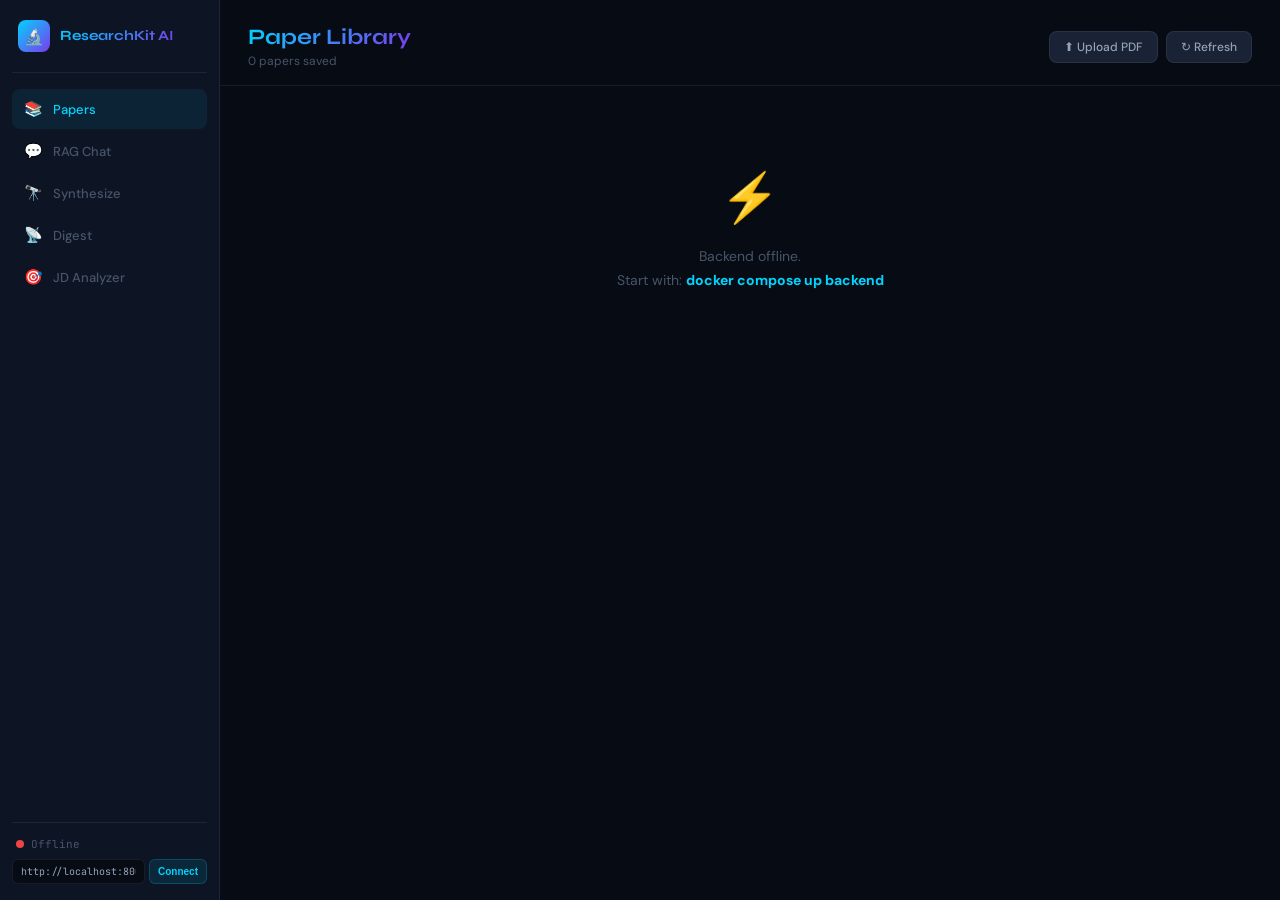
==== frontend/index.html @ 14a019ec "Initial release - ResearchKit AI v1.1.0 Full-stack AI researcher toolkit: RAG chat, PDF upload, lite" ====
<!DOCTYPE html>
<html lang="en">
<head>
  <meta charset="UTF-8" />
  <meta name="viewport" content="width=device-width, initial-scale=1.0" />
  <title>ResearchKit AI</title>
  <link rel="preconnect" href="https://fonts.googleapis.com" />
  <link href="https://fonts.googleapis.com/css2?family=Syne:wght@600;700;800&family=DM+Sans:ital,wght@0,300;0,400;0,500;0,600;1,400&family=JetBrains+Mono:wght@400;500&display=swap" rel="stylesheet" />
  <link rel="stylesheet" href="css/style.css" />
</head>
<body>

  <!-- ═══ SIDEBAR ═══ -->
  <aside class="sidebar">
    <div class="sidebar-logo">
      <div class="logo-icon">🔬</div>
      <span class="logo-text">ResearchKit AI</span>
    </div>

    <nav class="sidebar-nav">
      <button class="nav-item active" data-view="papers">
        <span class="nav-icon">📚</span>
        <span>Papers</span>
      </button>
      <button class="nav-item" data-view="chat">
        <span class="nav-icon">💬</span>
        <span>RAG Chat</span>
      </button>
      <button class="nav-item" data-view="synth">
        <span class="nav-icon">🔭</span>
        <span>Synthesize</span>
      </button>
      <button class="nav-item" data-view="digest">
        <span class="nav-icon">📡</span>
        <span>Digest</span>
      </button>
      <button class="nav-item" data-view="jd">
        <span class="nav-icon">🎯</span>
        <span>JD Analyzer</span>
      </button>
    </nav>

    <div class="sidebar-footer">
      <div class="backend-status">
        <span class="status-dot" id="statusDot"></span>
        <span class="status-label" id="statusLabel">Connecting…</span>
      </div>
      <div class="backend-url-row">
        <input type="text" id="backendUrlInput" class="backend-url-input"
               placeholder="http://localhost:8000" />
        <button class="btn-connect" id="btnConnect">Connect</button>
      </div>
    </div>
  </aside>

  <!-- ═══ MAIN CONTENT ═══ -->
  <main class="main">

    <!-- ── PAPERS VIEW ── -->
    <div class="view active" id="view-papers">
      <div class="view-header">
        <div>
          <h1 class="view-title">Paper Library</h1>
          <p class="view-subtitle"><span id="paperCount">0</span> papers saved</p>
        </div>
        <div class="view-actions">
          <input type="file" id="pdfFileInput" accept=".pdf" style="display:none" />
          <button class="btn-secondary" id="btnUploadPdf">⬆ Upload PDF</button>
          <button class="btn-secondary" id="btnRefresh">↻ Refresh</button>
        </div>
      </div>

      <!-- Upload progress -->
      <div class="upload-progress" id="uploadProgress" style="display:none">
        <div class="upload-bar"><div class="upload-bar-fill" id="uploadBarFill"></div></div>
        <span id="uploadLabel">Uploading…</span>
      </div>

      <!-- Papers grid -->
      <div class="papers-grid" id="papersGrid">
        <div class="empty-state">
          <div class="empty-icon">📄</div>
          <p>No papers saved yet.<br/>
          Install the Chrome extension to save from arXiv/PubMed,<br/>
          or use <strong>Upload PDF</strong> above.</p>
        </div>
      </div>
    </div>

    <!-- ── CHAT VIEW ── -->
    <div class="view" id="view-chat">
      <div class="view-header">
        <div>
          <h1 class="view-title">RAG Chat</h1>
          <p class="view-subtitle">Ask questions across all your saved papers</p>
        </div>
        <button class="btn-secondary" id="btnClearChat">Clear</button>
      </div>

      <div class="chat-container">
        <div class="chat-messages" id="chatMessages">
          <div class="msg msg-ai">
            <div class="msg-label">⚡ ResearchKit AI</div>
            <p>Ask me anything about your saved papers. I'll search across all of them and cite my sources.</p>
          </div>
        </div>

        <div class="chat-input-bar">
          <textarea id="chatInput" class="chat-textarea"
                    placeholder="Ask a question about your papers…" rows="1"></textarea>
          <button class="btn-send" id="btnSend">
            <svg width="18" height="18" viewBox="0 0 24 24" fill="none" stroke="currentColor" stroke-width="2.5">
              <line x1="22" y1="2" x2="11" y2="13"/>
              <polygon points="22 2 15 22 11 13 2 9 22 2"/>
            </svg>
          </button>
        </div>
      </div>
    </div>

    <!-- ── SYNTHESIS VIEW ── -->
    <div class="view" id="view-synth">
      <div class="view-header">
        <div>
          <h1 class="view-title">Literature Synthesis</h1>
          <p class="view-subtitle">Synthesize insights, detect contradictions, find research gaps</p>
        </div>
      </div>

      <div class="synth-layout">
        <div class="synth-form-card">
          <label class="field-label">Research Question</label>
          <textarea id="synthQuestion" class="field-textarea"
            placeholder="e.g. How do diffusion models compare to GANs for image generation?"
            rows="3"></textarea>
          <div class="field-row">
            <label class="field-label" style="margin:0">Depth (chunks)</label>
            <select id="synthTopK" class="field-select">
              <option value="10">Quick (10 chunks)</option>
              <option value="15" selected>Standard (15 chunks)</option>
              <option value="25">Deep (25 chunks)</option>
            </select>
          </div>
          <button class="btn-primary" id="btnSynthesize">Synthesize Literature →</button>
        </div>

        <div class="synth-results" id="synthResults" style="display:none">
          <div class="result-card">
            <div class="result-card-header" style="color:var(--cyan)">📖 Synthesis</div>
            <p class="synth-text" id="synthText"></p>
          </div>
          <div class="result-card" id="contradCard">
            <div class="result-card-header" style="color:#f59e0b">⚡ Contradictions</div>
            <div id="synthContrad"></div>
          </div>
          <div class="result-card">
            <div class="result-card-header" style="color:#a78bfa">🔭 Research Gaps</div>
            <div id="synthGaps"></div>
          </div>
          <div class="result-card">
            <div class="result-card-header" style="color:var(--text-3)">📎 Sources</div>
            <div id="synthSources"></div>
          </div>
        </div>
      </div>
    </div>

    <!-- ── DIGEST VIEW ── -->
    <div class="view" id="view-digest">
      <div class="view-header">
        <div>
          <h1 class="view-title">ArXiv Digest</h1>
          <p class="view-subtitle">New papers ranked by relevance to your library</p>
        </div>
      </div>

      <div class="digest-layout">
        <div class="digest-sidebar-panel">
          <label class="field-label">Your Interests</label>
          <div class="interest-input-row">
            <input type="text" id="interestInput" class="field-input"
                   placeholder="e.g. diffusion models" maxlength="80" />
            <button class="btn-secondary" id="btnAddInterest">+ Add</button>
          </div>
          <div class="interest-tags" id="interestTags">
            <span class="no-tags">No interests yet</span>
          </div>

          <label class="field-label" style="margin-top:16px">Time window</label>
          <select class="field-select" id="digestDays">
            <option value="1">Last 24 hours</option>
            <option value="3" selected>Last 3 days</option>
            <option value="7">Last 7 days</option>
          </select>

          <button class="btn-primary" id="btnFetchDigest" style="margin-top:12px">
            Check New Papers →
          </button>

          <p class="digest-meta" id="digestMeta"></p>
        </div>

        <div class="digest-results-panel">
          <div id="digestResults" class="digest-results">
            <div class="empty-state">
              <div class="empty-icon">📡</div>
              <p>Add interests and click<br/><strong>Check New Papers</strong></p>
            </div>
          </div>
        </div>
      </div>
    </div>

    <!-- ── JD ANALYZER VIEW ── -->
    <div class="view" id="view-jd">
      <div class="view-header">
        <div>
          <h1 class="view-title">JD Skill-Gap Analyzer</h1>
          <p class="view-subtitle">Match your resume to a job description instantly</p>
        </div>
      </div>

      <div class="jd-layout">
        <div class="jd-inputs">
          <div class="field-group">
            <label class="field-label">Job Description</label>
            <textarea id="jdText" class="field-textarea"
              placeholder="Paste the full job description here…" rows="10"></textarea>
          </div>
          <div class="field-group">
            <label class="field-label">Your Resume</label>
            <textarea id="resumeText" class="field-textarea"
              placeholder="Paste your resume text here…" rows="10"></textarea>
          </div>
          <button class="btn-primary" id="btnAnalyze">Analyze Skill Gap →</button>
        </div>

        <div class="jd-results" id="jdResults" style="display:none">
          <div class="score-card">
            <div class="score-ring" id="scoreRing">
              <span class="score-number" id="scoreNum">–</span>
            </div>
            <p class="score-label">Match Score</p>
            <p class="score-summary" id="scoreSummary"></p>
          </div>

          <div class="result-card">
            <div class="result-card-header" style="color:#34d399">✅ Skills You Have</div>
            <div id="matchedSkills" class="skills-wrap"></div>
          </div>

          <div class="result-card">
            <div class="result-card-header" style="color:#f87171">❌ Skill Gaps</div>
            <div id="missingSkills" class="skills-wrap"></div>
          </div>

          <div class="result-card">
            <div class="result-card-header" style="color:var(--cyan)">💡 Action Plan</div>
            <div id="suggestions"></div>
          </div>
        </div>
      </div>
    </div>

  </main>

  <!-- Toast -->
  <div class="toast" id="toast"></div>

  <script src="js/app.js"></script>
</body>
</html>
---- frontend/css/style.css ----
/* ─── ResearchKit AI · Web Frontend ────────────────────────────────────────── */
@import url('https://fonts.googleapis.com/css2?family=Syne:wght@600;700;800&family=DM+Sans:wght@300;400;500;600&family=JetBrains+Mono:wght@400;500&display=swap');

:root {
  --bg-0:    #070b14;
  --bg-1:    #0d1424;
  --bg-2:    #111827;
  --bg-3:    #1a2236;
  --border:  rgba(255,255,255,0.07);
  --cyan:    #00d4ff;
  --violet:  #7c3aed;
  --green:   #10b981;
  --red:     #ef4444;
  --amber:   #f59e0b;
  --text-1:  #e2e8f0;
  --text-2:  #94a3b8;
  --text-3:  #475569;
  --grad:    linear-gradient(135deg, #00d4ff 0%, #7c3aed 100%);
  --sidebar: 220px;
  --radius:  12px;
}

*, *::before, *::after { margin:0; padding:0; box-sizing:border-box; }

html, body {
  height: 100%;
  background: var(--bg-0);
  color: var(--text-1);
  font-family: 'DM Sans', sans-serif;
  font-size: 14px;
  overflow: hidden;
}

/* ── Layout ──────────────────────────────────────────────────────────────────*/
body { display: flex; }

/* ── Sidebar ─────────────────────────────────────────────────────────────────*/
.sidebar {
  width: var(--sidebar);
  flex-shrink: 0;
  background: var(--bg-1);
  border-right: 1px solid var(--border);
  display: flex;
  flex-direction: column;
  padding: 20px 12px 16px;
  height: 100vh;
  overflow: hidden;
}

.sidebar-logo {
  display: flex;
  align-items: center;
  gap: 10px;
  padding: 0 6px 20px;
  border-bottom: 1px solid var(--border);
  margin-bottom: 16px;
}

.logo-icon {
  width: 32px; height: 32px;
  background: var(--grad);
  border-radius: 8px;
  display: flex; align-items: center; justify-content: center;
  font-size: 16px;
  flex-shrink: 0;
}

.logo-text {
  font-family: 'Syne', sans-serif;
  font-weight: 700;
  font-size: 14px;
  background: var(--grad);
  -webkit-background-clip: text;
  -webkit-text-fill-color: transparent;
  line-height: 1.2;
}

/* ── Navigation ──────────────────────────────────────────────────────────────*/
.sidebar-nav {
  display: flex;
  flex-direction: column;
  gap: 2px;
  flex: 1;
}

.nav-item {
  display: flex;
  align-items: center;
  gap: 10px;
  padding: 10px 12px;
  background: none;
  border: none;
  border-radius: 8px;
  color: var(--text-3);
  font-family: 'DM Sans', sans-serif;
  font-size: 13px;
  font-weight: 500;
  cursor: pointer;
  transition: all 0.15s;
  text-align: left;
  width: 100%;
}
.nav-item:hover  { background: var(--bg-3); color: var(--text-2); }
.nav-item.active { background: rgba(0,212,255,0.08); color: var(--cyan); }

.nav-icon { font-size: 15px; flex-shrink: 0; }

/* ── Sidebar footer ──────────────────────────────────────────────────────────*/
.sidebar-footer {
  border-top: 1px solid var(--border);
  padding-top: 14px;
  display: flex;
  flex-direction: column;
  gap: 8px;
}

.backend-status {
  display: flex;
  align-items: center;
  gap: 7px;
  padding: 0 4px;
}

.status-dot {
  width: 8px; height: 8px;
  border-radius: 50%;
  background: var(--red);
  flex-shrink: 0;
  transition: background 0.3s;
  position: relative;
}
.status-dot.online  { background: var(--green); }
.status-dot.online::after {
  content: '';
  position: absolute;
  inset: -3px;
  border-radius: 50%;
  background: rgba(16,185,129,0.3);
  animation: pulse 2s infinite;
}
@keyframes pulse {
  0%,100% { opacity:.6; transform:scale(1); }
  50%      { opacity:0;  transform:scale(1.8); }
}

.status-label { font-size: 11px; color: var(--text-3); font-family: 'JetBrains Mono', monospace; }

.backend-url-row { display: flex; gap: 4px; }

.backend-url-input {
  flex: 1;
  background: var(--bg-0);
  border: 1px solid var(--border);
  border-radius: 6px;
  color: var(--text-2);
  font-family: 'JetBrains Mono', monospace;
  font-size: 10px;
  padding: 5px 8px;
  outline: none;
  min-width: 0;
}
.backend-url-input:focus { border-color: rgba(0,212,255,0.3); }

.btn-connect {
  background: rgba(0,212,255,0.1);
  border: 1px solid rgba(0,212,255,0.2);
  border-radius: 6px;
  color: var(--cyan);
  font-size: 10px;
  font-weight: 600;
  padding: 5px 8px;
  cursor: pointer;
  white-space: nowrap;
  transition: background 0.15s;
}
.btn-connect:hover { background: rgba(0,212,255,0.2); }

/* ── Main area ───────────────────────────────────────────────────────────────*/
.main {
  flex: 1;
  overflow: hidden;
  display: flex;
  flex-direction: column;
  height: 100vh;
}

/* ── Views ───────────────────────────────────────────────────────────────────*/
.view {
  display: none;
  flex-direction: column;
  flex: 1;
  overflow: hidden;
  animation: fadeIn 0.2s ease;
}
.view.active { display: flex; }
@keyframes fadeIn { from { opacity:0; transform:translateY(4px); } to { opacity:1; transform:none; } }

/* ── View header ─────────────────────────────────────────────────────────────*/
.view-header {
  display: flex;
  align-items: center;
  justify-content: space-between;
  padding: 24px 28px 16px;
  border-bottom: 1px solid var(--border);
  flex-shrink: 0;
}

.view-title {
  font-family: 'Syne', sans-serif;
  font-size: 22px;
  font-weight: 700;
  background: var(--grad);
  -webkit-background-clip: text;
  -webkit-text-fill-color: transparent;
}

.view-subtitle { font-size: 12px; color: var(--text-3); margin-top: 3px; }

.view-actions { display: flex; gap: 8px; align-items: center; }

/* ── Buttons ─────────────────────────────────────────────────────────────────*/
.btn-primary {
  background: var(--grad);
  border: none;
  border-radius: var(--radius);
  color: #fff;
  font-family: 'DM Sans', sans-serif;
  font-size: 14px;
  font-weight: 600;
  padding: 11px 20px;
  cursor: pointer;
  transition: opacity 0.2s;
  width: 100%;
}
.btn-primary:hover    { opacity: 0.88; }
.btn-primary:disabled { opacity: 0.4; cursor: not-allowed; }

.btn-secondary {
  background: var(--bg-3);
  border: 1px solid var(--border);
  border-radius: 8px;
  color: var(--text-2);
  font-family: 'DM Sans', sans-serif;
  font-size: 12px;
  font-weight: 500;
  padding: 7px 14px;
  cursor: pointer;
  transition: all 0.15s;
}
.btn-secondary:hover { border-color: var(--cyan); color: var(--cyan); }

/* ── Scrollable content ──────────────────────────────────────────────────────*/
.scroll-content {
  flex: 1;
  overflow-y: auto;
  padding: 20px 28px;
}
.scroll-content::-webkit-scrollbar { width: 5px; }
.scroll-content::-webkit-scrollbar-thumb { background: var(--bg-3); border-radius: 3px; }

/* ── Papers ──────────────────────────────────────────────────────────────────*/
.upload-progress {
  margin: 8px 28px 0;
  display: flex;
  align-items: center;
  gap: 10px;
}
.upload-bar {
  flex: 1;
  height: 6px;
  background: var(--bg-3);
  border-radius: 3px;
  overflow: hidden;
}
.upload-bar-fill {
  height: 100%;
  background: var(--grad);
  border-radius: 3px;
  width: 0%;
  transition: width 0.4s ease;
}

.papers-grid {
  flex: 1;
  overflow-y: auto;
  padding: 20px 28px;
  display: grid;
  grid-template-columns: repeat(auto-fill, minmax(300px, 1fr));
  gap: 12px;
  align-content: start;
}
.papers-grid::-webkit-scrollbar { width: 5px; }
.papers-grid::-webkit-scrollbar-thumb { background: var(--bg-3); border-radius: 3px; }

.paper-card {
  background: var(--bg-2);
  border: 1px solid var(--border);
  border-radius: var(--radius);
  padding: 16px;
  transition: border-color 0.2s;
  display: flex;
  flex-direction: column;
  gap: 8px;
}
.paper-card:hover { border-color: rgba(0,212,255,0.25); }

.paper-source-badge {
  display: inline-block;
  font-size: 10px;
  font-weight: 600;
  padding: 2px 8px;
  border-radius: 20px;
  font-family: 'JetBrains Mono', monospace;
  align-self: flex-start;
}
.badge-arxiv        { background: rgba(239,68,68,0.15);   color: #f87171; }
.badge-pubmed       { background: rgba(16,185,129,0.15);  color: #34d399; }
.badge-semantic_scholar { background: rgba(124,58,237,0.15); color: #a78bfa; }
.badge-pdf_upload   { background: rgba(245,158,11,0.15);  color: #fbbf24; }

.paper-title {
  font-size: 13px;
  font-weight: 500;
  color: var(--text-1);
  line-height: 1.45;
  display: -webkit-box;
  -webkit-line-clamp: 2;
  -webkit-box-orient: vertical;
  overflow: hidden;
}
.paper-authors {
  font-size: 11px;
  color: var(--text-3);
  overflow: hidden;
  text-overflow: ellipsis;
  white-space: nowrap;
}
.paper-actions {
  display: flex;
  gap: 6px;
  margin-top: 4px;
}
.btn-chip {
  background: var(--bg-3);
  border: 1px solid var(--border);
  border-radius: 6px;
  color: var(--text-3);
  font-size: 11px;
  padding: 4px 10px;
  cursor: pointer;
  transition: all 0.15s;
  text-decoration: none;
  display: inline-flex;
  align-items: center;
  gap: 4px;
}
.btn-chip:hover        { color: var(--text-2); border-color: var(--text-3); }
.btn-chip.ask:hover    { color: var(--cyan);   border-color: var(--cyan); }
.btn-chip.delete:hover { color: var(--red);    border-color: var(--red); }

/* ── Empty state ─────────────────────────────────────────────────────────────*/
.empty-state {
  text-align: center;
  padding: 60px 20px;
  color: var(--text-3);
  grid-column: 1/-1;
}
.empty-icon { font-size: 48px; margin-bottom: 16px; }
.empty-state p { font-size: 14px; line-height: 1.7; }
.empty-state strong { color: var(--cyan); }

/* ── Chat ────────────────────────────────────────────────────────────────────*/
.chat-container {
  display: flex;
  flex-direction: column;
  flex: 1;
  overflow: hidden;
}

.chat-messages {
  flex: 1;
  overflow-y: auto;
  padding: 20px 28px;
  display: flex;
  flex-direction: column;
  gap: 12px;
}
.chat-messages::-webkit-scrollbar { width: 5px; }
.chat-messages::-webkit-scrollbar-thumb { background: var(--bg-3); border-radius: 3px; }

.msg {
  max-width: 720px;
  padding: 12px 16px;
  border-radius: var(--radius);
  font-size: 14px;
  line-height: 1.6;
  animation: msgIn 0.2s ease;
}
@keyframes msgIn { from { opacity:0; transform:translateY(6px); } to { opacity:1; transform:none; } }

.msg-user {
  background: linear-gradient(135deg, rgba(0,212,255,0.12), rgba(124,58,237,0.12));
  border: 1px solid rgba(0,212,255,0.18);
  align-self: flex-end;
}
.msg-ai {
  background: var(--bg-2);
  border: 1px solid var(--border);
  align-self: flex-start;
}
.msg-label {
  font-size: 10px;
  font-weight: 600;
  color: var(--cyan);
  font-family: 'JetBrains Mono', monospace;
  margin-bottom: 6px;
}
.msg-sources {
  margin-top: 10px;
  padding-top: 10px;
  border-top: 1px solid var(--border);
  display: flex;
  flex-wrap: wrap;
  gap: 5px;
}
.source-chip {
  display: inline-block;
  font-size: 11px;
  background: rgba(0,212,255,0.08);
  color: var(--cyan);
  border: 1px solid rgba(0,212,255,0.18);
  border-radius: 4px;
  padding: 2px 8px;
  text-decoration: none;
  max-width: 220px;
  overflow: hidden;
  text-overflow: ellipsis;
  white-space: nowrap;
}
.source-chip:hover { background: rgba(0,212,255,0.15); }

.thinking-dots span {
  display: inline-block;
  width: 6px; height: 6px;
  background: var(--cyan);
  border-radius: 50%;
  margin: 0 2px;
  animation: dot 1.2s infinite;
}
.thinking-dots span:nth-child(2) { animation-delay: .2s; }
.thinking-dots span:nth-child(3) { animation-delay: .4s; }
@keyframes dot { 0%,80%,100%{opacity:.2;transform:scale(.8)} 40%{opacity:1;transform:scale(1)} }

.chat-input-bar {
  display: flex;
  gap: 10px;
  padding: 14px 28px;
  border-top: 1px solid var(--border);
  background: var(--bg-1);
  flex-shrink: 0;
}
.chat-textarea {
  flex: 1;
  background: var(--bg-2);
  border: 1px solid var(--border);
  border-radius: var(--radius);
  color: var(--text-1);
  font-family: 'DM Sans', sans-serif;
  font-size: 14px;
  padding: 10px 14px;
  outline: none;
  resize: none;
  min-height: 44px;
  max-height: 120px;
  transition: border-color 0.2s;
}
.chat-textarea:focus { border-color: rgba(0,212,255,0.35); }
.chat-textarea::placeholder { color: var(--text-3); }

.btn-send {
  width: 44px; height: 44px;
  background: var(--grad);
  border: none;
  border-radius: var(--radius);
  color: #fff;
  cursor: pointer;
  display: flex;
  align-items: center;
  justify-content: center;
  flex-shrink: 0;
  transition: opacity 0.2s;
}
.btn-send:hover { opacity: 0.85; }
.btn-send:disabled { opacity: 0.4; cursor: not-allowed; }

/* ── Synthesis ───────────────────────────────────────────────────────────────*/
.synth-layout {
  display: grid;
  grid-template-columns: 340px 1fr;
  gap: 0;
  flex: 1;
  overflow: hidden;
}
.synth-form-card {
  border-right: 1px solid var(--border);
  padding: 20px;
  display: flex;
  flex-direction: column;
  gap: 12px;
  overflow-y: auto;
}
.synth-results {
  padding: 20px;
  display: flex;
  flex-direction: column;
  gap: 14px;
  overflow-y: auto;
}
.synth-results::-webkit-scrollbar { width: 5px; }
.synth-results::-webkit-scrollbar-thumb { background: var(--bg-3); border-radius: 3px; }

.synth-text { font-size: 14px; color: var(--text-2); line-height: 1.75; }

/* ── Result cards (shared) ───────────────────────────────────────────────────*/
.result-card {
  background: var(--bg-2);
  border: 1px solid var(--border);
  border-radius: var(--radius);
  padding: 16px 18px;
}
.result-card-header {
  font-size: 11px;
  font-weight: 600;
  font-family: 'JetBrains Mono', monospace;
  text-transform: uppercase;
  letter-spacing: .06em;
  margin-bottom: 10px;
}

.list-item {
  font-size: 13px;
  color: var(--text-2);
  padding: 6px 0;
  border-bottom: 1px solid var(--border);
  line-height: 1.55;
  display: flex;
  gap: 8px;
}
.list-item:last-child { border-bottom: none; }
.list-item::before { color: var(--cyan); flex-shrink: 0; }
.list-item.contradiction::before { content: '⚡'; }
.list-item.gap::before           { content: '🔭'; }
.list-item.action::before        { content: '→'; }

/* ── Fields ──────────────────────────────────────────────────────────────────*/
.field-label {
  display: block;
  font-size: 11px;
  font-weight: 600;
  color: var(--text-3);
  text-transform: uppercase;
  letter-spacing: .06em;
  font-family: 'JetBrains Mono', monospace;
  margin-bottom: 6px;
}
.field-row {
  display: flex;
  align-items: center;
  justify-content: space-between;
  gap: 10px;
}
.field-group { display: flex; flex-direction: column; gap: 6px; }

.field-textarea {
  width: 100%;
  background: var(--bg-0);
  border: 1px solid var(--border);
  border-radius: 8px;
  color: var(--text-1);
  font-family: 'DM Sans', sans-serif;
  font-size: 13px;
  line-height: 1.55;
  padding: 10px 12px;
  resize: vertical;
  outline: none;
  transition: border-color 0.2s;
}
.field-textarea:focus { border-color: rgba(0,212,255,0.35); }
.field-textarea::placeholder { color: var(--text-3); }

.field-input {
  flex: 1;
  background: var(--bg-0);
  border: 1px solid var(--border);
  border-radius: 8px;
  color: var(--text-1);
  font-family: 'DM Sans', sans-serif;
  font-size: 13px;
  padding: 8px 12px;
  outline: none;
  transition: border-color 0.2s;
}
.field-input:focus { border-color: rgba(0,212,255,0.35); }

.field-select {
  background: var(--bg-0);
  border: 1px solid var(--border);
  border-radius: 8px;
  color: var(--text-2);
  font-family: 'DM Sans', sans-serif;
  font-size: 13px;
  padding: 8px 12px;
  outline: none;
  cursor: pointer;
  width: 100%;
}

/* ── Digest ──────────────────────────────────────────────────────────────────*/
.digest-layout {
  display: grid;
  grid-template-columns: 280px 1fr;
  flex: 1;
  overflow: hidden;
}
.digest-sidebar-panel {
  border-right: 1px solid var(--border);
  padding: 20px;
  display: flex;
  flex-direction: column;
  gap: 8px;
  overflow-y: auto;
}
.interest-input-row { display: flex; gap: 6px; }
.interest-tags {
  display: flex;
  flex-wrap: wrap;
  gap: 5px;
  min-height: 28px;
}
.no-tags { font-size: 11px; color: var(--text-3); }
.interest-tag {
  display: inline-flex;
  align-items: center;
  gap: 5px;
  background: rgba(124,58,237,0.12);
  color: #a78bfa;
  border: 1px solid rgba(124,58,237,0.25);
  border-radius: 20px;
  font-size: 11px;
  padding: 3px 8px 3px 10px;
  font-weight: 500;
}
.interest-tag button {
  background: none; border: none;
  color: #a78bfa; cursor: pointer;
  font-size: 14px; line-height: 1;
  opacity: 0.6; transition: opacity .15s;
}
.interest-tag button:hover { opacity: 1; }
.digest-meta { font-size: 11px; color: var(--text-3); font-family: 'JetBrains Mono', monospace; margin-top: 4px; }

.digest-results-panel { overflow-y: auto; padding: 16px 20px; }
.digest-results-panel::-webkit-scrollbar { width: 5px; }
.digest-results-panel::-webkit-scrollbar-thumb { background: var(--bg-3); border-radius: 3px; }

.digest-card {
  background: var(--bg-2);
  border: 1px solid var(--border);
  border-radius: var(--radius);
  padding: 16px;
  margin-bottom: 10px;
  transition: border-color 0.2s;
}
.digest-card:hover { border-color: rgba(124,58,237,0.3); }
.digest-card-top {
  display: flex;
  justify-content: space-between;
  align-items: flex-start;
  gap: 12px;
  margin-bottom: 6px;
}
.digest-title {
  font-size: 13px;
  font-weight: 500;
  color: var(--text-1);
  line-height: 1.45;
  display: -webkit-box;
  -webkit-line-clamp: 2;
  -webkit-box-orient: vertical;
  overflow: hidden;
}
.digest-score {
  font-size: 11px;
  font-family: 'JetBrains Mono', monospace;
  white-space: nowrap;
  flex-shrink: 0;
}
.score-high   { color: #34d399; }
.score-medium { color: #f59e0b; }
.score-low    { color: var(--text-3); }
.digest-abstract {
  font-size: 12px;
  color: var(--text-3);
  line-height: 1.5;
  margin: 5px 0 8px;
  display: -webkit-box;
  -webkit-line-clamp: 2;
  -webkit-box-orient: vertical;
  overflow: hidden;
}
.digest-interest {
  display: inline-block;
  font-size: 10px;
  background: rgba(124,58,237,0.1);
  color: #a78bfa;
  border-radius: 4px;
  padding: 1px 7px;
  margin-bottom: 8px;
  font-family: 'JetBrains Mono', monospace;
}
.digest-actions { display: flex; align-items: center; gap: 6px; }
.digest-date { font-size: 10px; color: var(--text-3); margin-left: auto; }

/* ── JD Analyzer ─────────────────────────────────────────────────────────────*/
.jd-layout {
  display: grid;
  grid-template-columns: 1fr 1fr;
  gap: 0;
  flex: 1;
  overflow: hidden;
}
.jd-inputs {
  border-right: 1px solid var(--border);
  padding: 20px;
  display: flex;
  flex-direction: column;
  gap: 14px;
  overflow-y: auto;
}
.jd-results {
  padding: 20px;
  overflow-y: auto;
  display: flex;
  flex-direction: column;
  gap: 14px;
}
.jd-results::-webkit-scrollbar { width: 5px; }
.jd-results::-webkit-scrollbar-thumb { background: var(--bg-3); border-radius: 3px; }

.score-card {
  background: var(--bg-2);
  border: 1px solid var(--border);
  border-radius: var(--radius);
  padding: 20px;
  display: flex;
  flex-direction: column;
  align-items: center;
  gap: 8px;
}
.score-ring {
  width: 100px; height: 100px;
  border-radius: 50%;
  background: conic-gradient(var(--cyan) 0deg, var(--bg-3) 0deg);
  display: flex; align-items: center; justify-content: center;
  position: relative;
}
.score-ring::before {
  content: '';
  position: absolute;
  inset: 12px;
  background: var(--bg-2);
  border-radius: 50%;
}
.score-number {
  position: relative;
  z-index: 1;
  font-family: 'Syne', sans-serif;
  font-size: 26px;
  font-weight: 700;
  color: var(--cyan);
}
.score-label   { font-size: 12px; color: var(--text-3); }
.score-summary { font-size: 12px; color: var(--text-2); text-align: center; line-height: 1.5; }

.skills-wrap { display: flex; flex-wrap: wrap; gap: 5px; }
.skill-chip {
  display: inline-block;
  font-size: 11px;
  padding: 3px 10px;
  border-radius: 20px;
  font-weight: 500;
}
.chip-match { background: rgba(16,185,129,0.12); color: #34d399; border: 1px solid rgba(16,185,129,0.22); }
.chip-gap   { background: rgba(239,68,68,0.12);  color: #f87171; border: 1px solid rgba(239,68,68,0.22); }

/* ── Toast ───────────────────────────────────────────────────────────────────*/
.toast {
  position: fixed;
  bottom: 20px;
  left: 50%;
  transform: translateX(-50%) translateY(80px);
  background: var(--bg-3);
  color: var(--text-1);
  padding: 10px 20px;
  border-radius: 8px;
  font-size: 13px;
  box-shadow: 0 8px 24px rgba(0,0,0,0.4);
  z-index: 9999;
  transition: transform 0.3s ease;
  pointer-events: none;
  border: 1px solid var(--border);
}
.toast.show { transform: translateX(-50%) translateY(0); }
.toast.success { border-color: rgba(16,185,129,0.4); color: #34d399; }
.toast.error   { border-color: rgba(239,68,68,0.4);  color: #f87171; }

/* ── Spinner ─────────────────────────────────────────────────────────────────*/
.spinner {
  display: inline-block;
  width: 14px; height: 14px;
  border: 2px solid rgba(255,255,255,0.3);
  border-top-color: #fff;
  border-radius: 50%;
  animation: spin 0.7s linear infinite;
  vertical-align: middle;
}
@keyframes spin { to { transform: rotate(360deg); } }
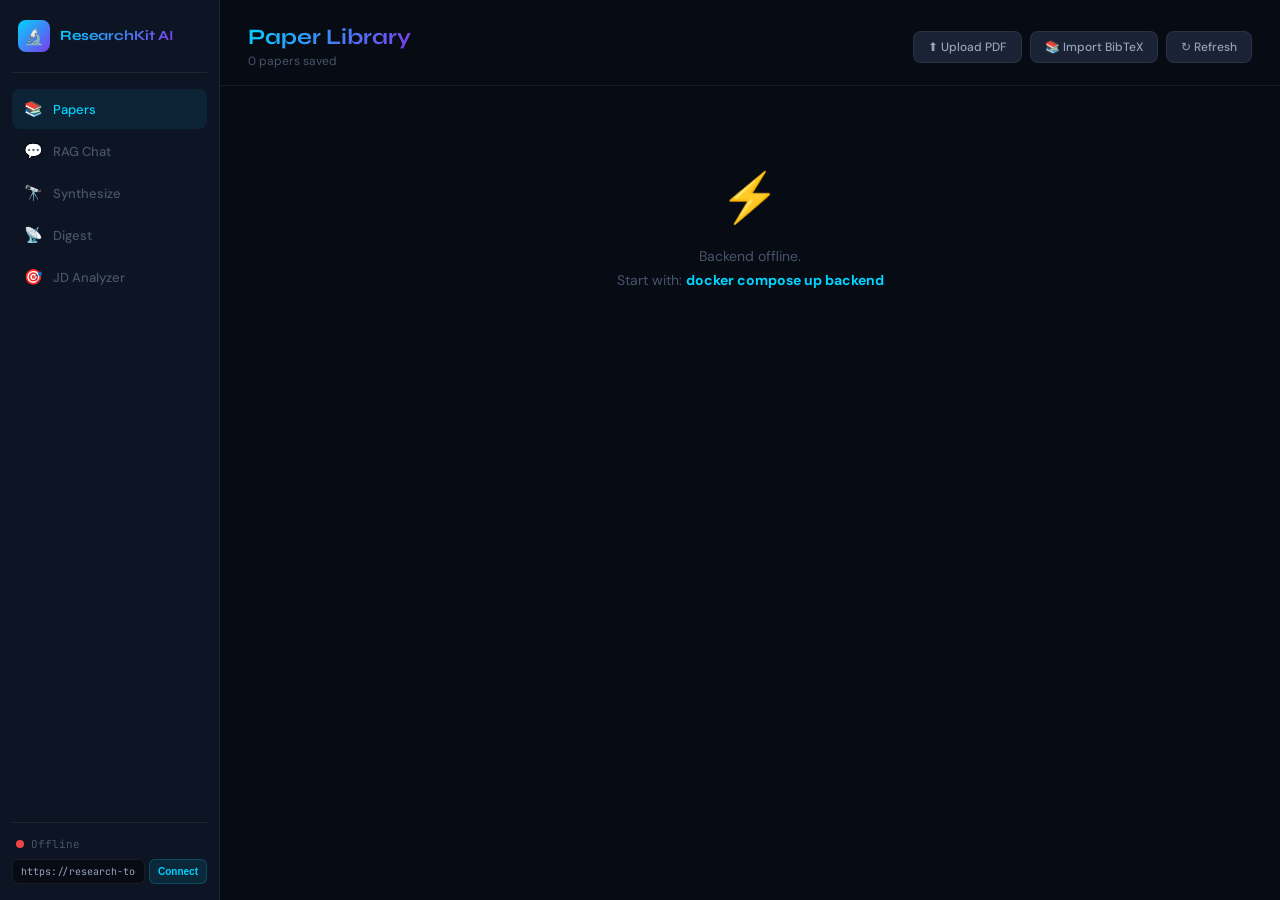
==== commit 12cb3882: "feat: BibTeX import + AI auto-tagging (task/methods/datasets/result) - POST /api/papers/import-bibte" ====
--- a/frontend/index.html
+++ b/frontend/index.html
@@ -65,7 +65,9 @@
         </div>
         <div class="view-actions">
           <input type="file" id="pdfFileInput" accept=".pdf" style="display:none" />
+          <input type="file" id="bibFileInput" accept=".bib,.bibtex" style="display:none" />
           <button class="btn-secondary" id="btnUploadPdf">⬆ Upload PDF</button>
+          <button class="btn-secondary" id="btnImportBib">📚 Import BibTeX</button>
           <button class="btn-secondary" id="btnRefresh">↻ Refresh</button>
         </div>
       </div>
@@ -82,7 +84,7 @@
           <div class="empty-icon">📄</div>
           <p>No papers saved yet.<br/>
           Install the Chrome extension to save from arXiv/PubMed,<br/>
-          or use <strong>Upload PDF</strong> above.</p>
+          or use <strong>Upload PDF</strong> / <strong>Import BibTeX</strong> above.</p>
         </div>
       </div>
     </div>
--- a/frontend/css/style.css
+++ b/frontend/css/style.css
@@ -317,6 +317,7 @@
 .badge-pubmed       { background: rgba(16,185,129,0.15);  color: #34d399; }
 .badge-semantic_scholar { background: rgba(124,58,237,0.15); color: #a78bfa; }
 .badge-pdf_upload   { background: rgba(245,158,11,0.15);  color: #fbbf24; }
+.badge-bibtex       { background: rgba(99,102,241,0.15);  color: #818cf8; }
 
 .paper-title {
   font-size: 13px;
@@ -334,6 +335,29 @@
   overflow: hidden;
   text-overflow: ellipsis;
   white-space: nowrap;
+}
+.paper-card-top {
+  display: flex;
+  align-items: center;
+  gap: 8px;
+  flex-wrap: wrap;
+}
+.paper-venue {
+  font-size: 10px;
+  color: var(--text-3);
+  font-family: 'JetBrains Mono', monospace;
+  margin-left: auto;
+}
+.paper-tags { display: flex; flex-wrap: wrap; gap: 4px; margin-top: 5px; }
+.tag { font-size: 10px; padding: 2px 8px; border-radius: 20px; font-weight: 500; white-space: nowrap; }
+.tag-task    { background: rgba(0,212,255,0.12); color: var(--cyan); border: 1px solid rgba(0,212,255,0.2); }
+.tag-method  { background: rgba(124,58,237,0.12); color: #a78bfa;   border: 1px solid rgba(124,58,237,0.2); }
+.tag-dataset { background: rgba(16,185,129,0.12); color: #34d399;   border: 1px solid rgba(16,185,129,0.2); }
+.paper-result {
+  font-size: 11px; color: var(--text-3); margin-top: 4px;
+  font-style: italic; line-height: 1.4;
+  display: -webkit-box; -webkit-line-clamp: 2;
+  -webkit-box-orient: vertical; overflow: hidden;
 }
 .paper-actions {
   display: flex;
